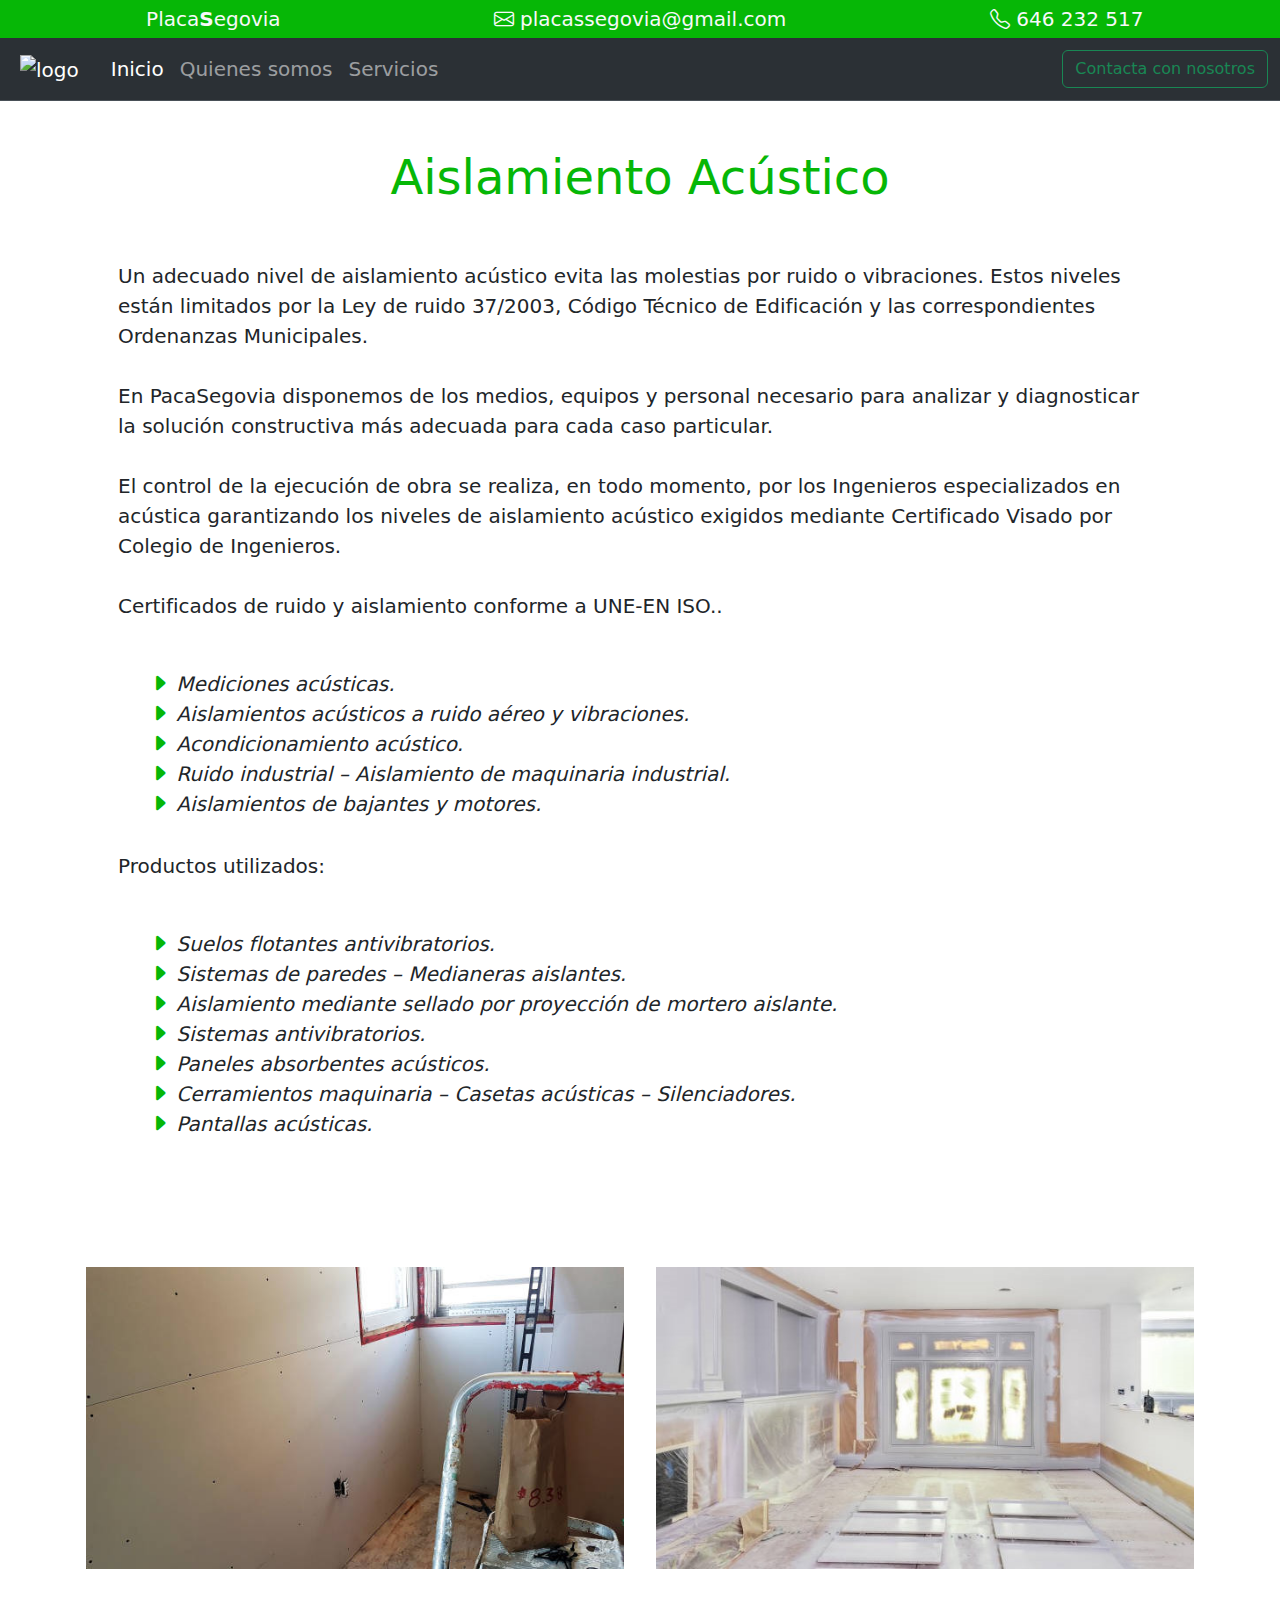
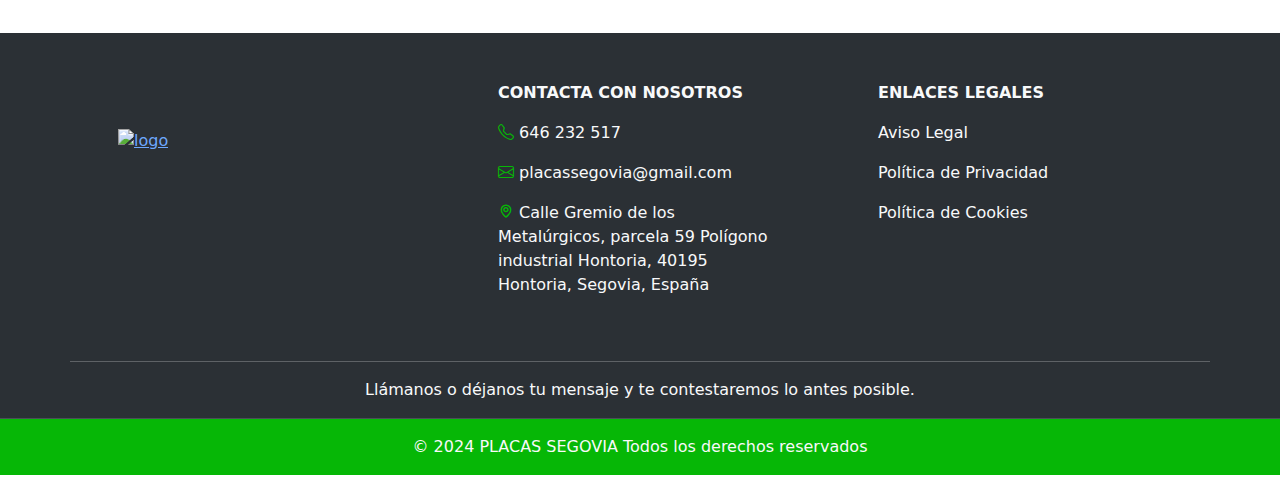
==== aislamiento_acustico.html @ ff98d64a "cambio3" ====
<!DOCTYPE html>
<html lang="es">
<head>
    <meta charset="UTF-8">
    <meta name="viewport" content="width=device-width, initial-scale=1.0">
    <title>Placas Segovia</title>
    <link href="https://cdn.jsdelivr.net/npm/bootstrap@5.3.3/dist/css/bootstrap.min.css" rel="stylesheet" integrity="sha384-QWTKZyjpPEjISv5WaRU9OFeRpok6YctnYmDr5pNlyT2bRjXh0JMhjY6hW+ALEwIH" crossorigin="anonymous">
	  <script src="https://cdn.jsdelivr.net/npm/bootstrap@5.3.3/dist/js/bootstrap.bundle.min.js" integrity="sha384-YvpcrYf0tY3lHB60NNkmXc5s9fDVZLESaAA55NDzOxhy9GkcIdslK1eN7N6jIeHz" crossorigin="anonymous"></script>
    <link rel="stylesheet" href="https://cdn.jsdelivr.net/npm/bootstrap-icons@1.11.3/font/bootstrap-icons.min.css"><!--iconos boostrap-->
    <link href='https://unpkg.com/boxicons@2.1.4/css/boxicons.min.css' rel='stylesheet'><!--iconos boxicons-->
    <link href="style.css" rel="stylesheet"> <!--hoja de estilo-->
</head>
<body>
    <header class="container-fluid fs-5 text-light"> <!-- Cabecera -->
        <div class="row  text-center" style="background:#06b706">
            <div class="col-12 col-sm-4 col-md-4 p-1">
                Placa<span class="fw-bold fs-5">S</span>egovia
            </div>
            <div class="col-12 col-sm-4 col-md-4 p-1">
              <a class="nav-link" href="mailto:placassegovia@gmail.com"><i class="bi bi-envelope"></i>   placassegovia@gmail.com</a>
            </div>
            <div class="col-12 col-sm-4 col-md-4 p-1">
              <i class="bi bi-telephone"></i>   646 232 517
            </div> 
        </div> 
    </header>
    <nav class="container-fluid navbar navbar-expand-lg bg-body-tertiary  bg-dark border-bottom border-body" data-bs-theme="dark"> <!-- Menu -->
      <div class="container-fluid">
          <a class="navbar-brand" href="index.html"><img src="img/PLACASSEGOVIA-logo.png" alt="logo" class="logo px-2"></a>
          <button class="navbar-toggler" type="button" data-bs-toggle="collapse" data-bs-target="#navbarTogglerDemo02" aria-controls="navbarTogglerDemo02" aria-expanded="false" aria-label="Toggle navigation">
              <span class="navbar-toggler-icon"></span>
          </button>
          <div class="collapse navbar-collapse fs-5" id="navbarTogglerDemo02">
              <ul class="navbar-nav me-auto mb-2 mb-lg-0">
                <li class="nav-item">
                  <a class="nav-link active" aria-current="page" href="index.html">Inicio</a>
                </li>
                <li class="nav-item">
                  <a class="nav-link" href="quienesomos.html">Quienes somos</a>
                </li>
                <li class="nav-item">
                  <a class="nav-link" href="servicios.html" aria-disabled="true">Servicios</a>
                </li>
              </ul>
              <a class="btn btn btn-outline-success" href="contacto.html" role="button" >Contacta con nosotros</a>
          </div>
      </div>
    </nav> 
    <section><!-- Cuerpo -->
        <div class="container-fluid fs-5 ">
          <div class="container p-5">
              <div class="">
                  <h5 class=" display-5 text-center" style="color:#06b706;">Aislamiento Acústico</h5>
                  <img src="img/acustico1.jpg" class="card-img center img-fluid pt-3" alt="">
                  <p class="fw-light pt-3">Un adecuado nivel de aislamiento acústico evita las molestias por ruido o vibraciones. Estos niveles están limitados por la Ley de ruido 37/2003, Código Técnico de Edificación y las correspondientes Ordenanzas Municipales.<br><br>

                    En PacaSegovia disponemos de los medios, equipos y personal necesario para analizar y diagnosticar la solución constructiva más adecuada para cada caso particular.<br><br>
                    
                    El control de la ejecución de obra se realiza, en todo momento, por los Ingenieros especializados en acústica garantizando los niveles de aislamiento acústico exigidos mediante Certificado Visado por Colegio de Ingenieros.<br><br>
                    
                    Certificados de ruido y aislamiento conforme a UNE-EN ISO..</p>  
                    <p class="fw-light pt-3">
                        <ul>
                            <i class="bi bi-caret-right-fill titulo"></i><em> Mediciones acústicas.</em><br>
                            <i class="bi bi-caret-right-fill titulo"></i><em> Aislamientos acústicos a ruido aéreo y vibraciones.</em><br>
                            <i class="bi bi-caret-right-fill titulo"></i><em> Acondicionamiento acústico.</em><br>
                            <i class="bi bi-caret-right-fill titulo"></i><em> Ruido industrial – Aislamiento de maquinaria industrial.</em><br>
                            <i class="bi bi-caret-right-fill titulo"></i><em> Aislamientos de bajantes y motores.</em><br>
                        </ul>
                    </p>  
                    <p class="fw-light pt-3">Productos utilizados:</p>
                    <p class="fw-light pt-3">
                        <ul>
                            <i class="bi bi-caret-right-fill titulo"></i><em> Suelos flotantes antivibratorios.</em><br>
                            <i class="bi bi-caret-right-fill titulo"></i><em> Sistemas de paredes – Medianeras aislantes.</em><br>
                            <i class="bi bi-caret-right-fill titulo"></i><em> Aislamiento mediante sellado por proyección de mortero aislante.</em><br>
                            <i class="bi bi-caret-right-fill titulo"></i><em> Sistemas antivibratorios.</em><br>
                            <i class="bi bi-caret-right-fill titulo"></i><em> Paneles absorbentes acústicos.</em><br>
                            <i class="bi bi-caret-right-fill titulo"></i><em> Cerramientos maquinaria – Casetas acústicas – Silenciadores.</em><br>
                            <i class="bi bi-caret-right-fill titulo"></i><em> Pantallas acústicas.</em><br>
                        </ul>
                    </p>   
              </div>
          </div>
        </div>
        <div class="container py-5 text-center">
          <div class="row">
            <div class="col-sm-6  p-3">
              <img class="img-fluid" src="img/acustico3.jpg" alt="">
            </div>
            <div class="col-sm-6   p-3">
              <img class="img-fluid" src="img/acustico4.jpg" alt="">
            </div>
           
          </div>
        </div>
    </section>

    <footer>
      <div class="container-fluid bg-body-tertiary  bg-dark border-bottom border-body" data-bs-theme="dark" >
        <div class="container">
          <div class="row fw-light text-light d-flex align-content-center flex-wrap">
            <div class="col-12 col-md-12 col-lg-4 p-5">
              <a class="" href="index.html"><img src="img/PLACASSEGOVIA-logo.png" alt="logo" class="img-fluid pt-5"></a>
            </div>
            <div class="col-12 col-md-6 col-lg-4 p-5">
              <p class="fw-bold">CONTACTA CON NOSOTROS</p>
              <p><i class="bi bi-telephone" style="color:#06b706;"></i> 646 232 517</p>
              <p><i class="bi bi-envelope" style="color:#06b706;"></i> placassegovia@gmail.com</p>
              <p><i class='bx bx-map' style="color:#06b706;"></i> Calle Gremio de los Metalúrgicos, parcela 59 Polígono industrial Hontoria, 40195 Hontoria, Segovia, España</p> 
            </div>
            <div class="col-12 col-md-6  col-lg-4 p-5">
              <p class="fw-bold">ENLACES LEGALES</p>

              <p><a class="nav-link" href="politicaslegales.html#avisolegal">Aviso Legal</a></p>
              <p><a class="nav-link" href="politicaslegales.html#politicadeprivacidad">Política de Privacidad</a></p>
              <p><a class="nav-link" href="politicaslegales.html#politicadecookies">Política de Cookies</a></p>
            </div>
            <hr>
            <div>
              <p class="text-center">Llámanos o déjanos tu mensaje y te contestaremos lo antes posible.</p>
            </div>
          </div>
        </div>
      </div>
      <div class="container-fluid" style="background:#06b706;">
        <div class="">
          <p class="text-center text-light p-3">
            © 2024 PLACAS SEGOVIA Todos los derechos reservados
          </p>
        </div>
      </div>  
    </footer>
</body>
</html>
---- style.css ----
.logo{
    width: 200px;
    height: 50px;
}
.titulo{
    color: #06b706;
}
.fondo{
    background: #06b706;
}
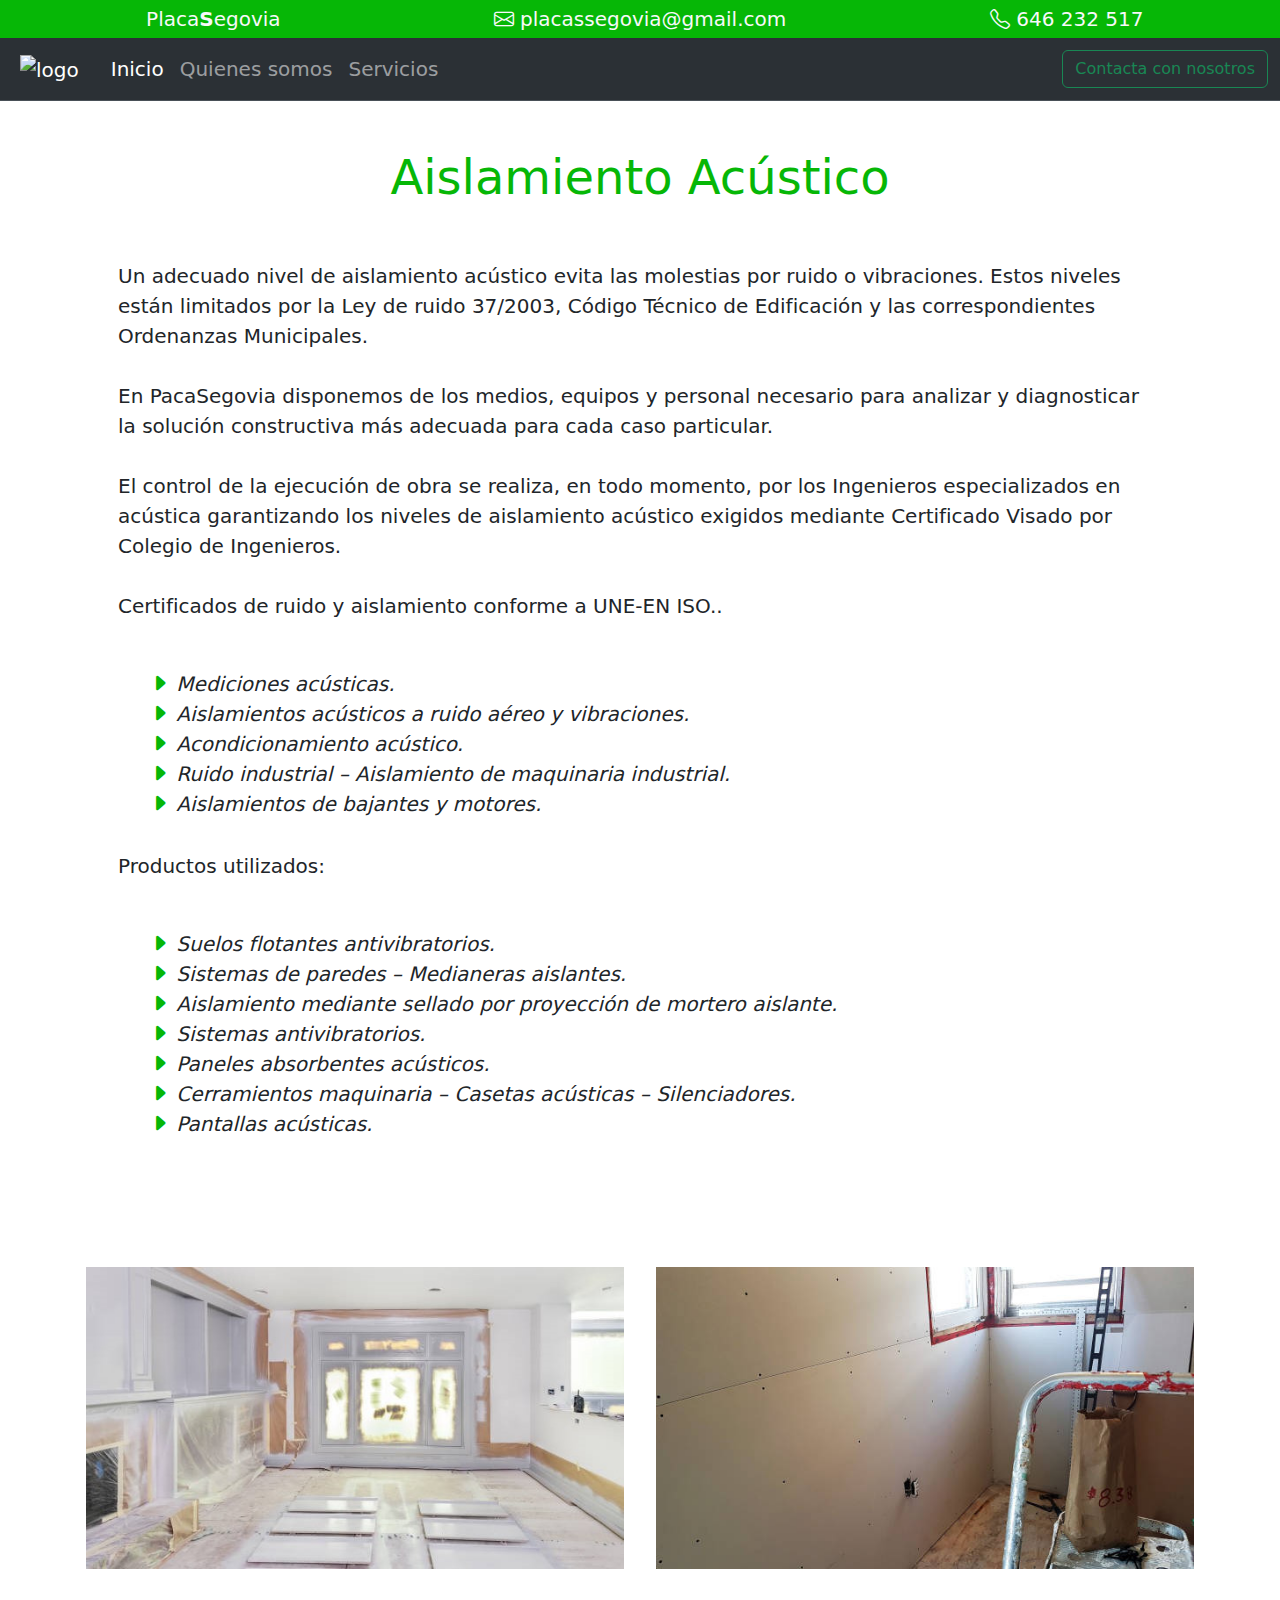
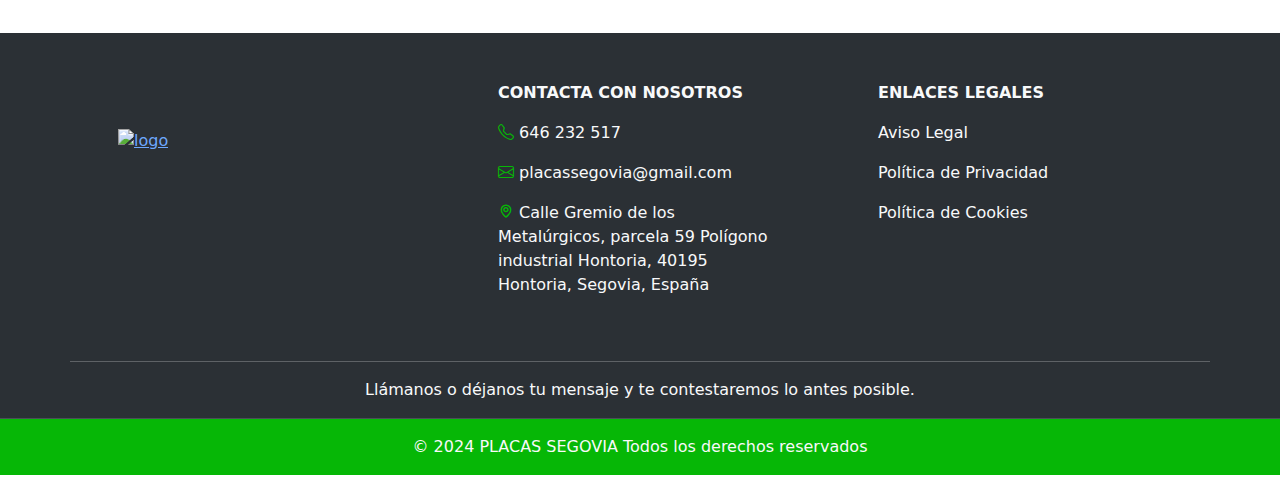
==== commit 5e9be06c: "cambio4" ====
--- a/aislamiento_acustico.html
+++ b/aislamiento_acustico.html
@@ -86,10 +86,10 @@
         <div class="container py-5 text-center">
           <div class="row">
             <div class="col-sm-6  p-3">
-              <img class="img-fluid" src="img/acustico3.jpg" alt="">
+              <img class="img-fluid" src="img/acustico4.jpg" alt="">
             </div>
             <div class="col-sm-6   p-3">
-              <img class="img-fluid" src="img/acustico4.jpg" alt="">
+              <img class="img-fluid" src="img/acustico3.jpg" alt="">
             </div>
            
           </div>
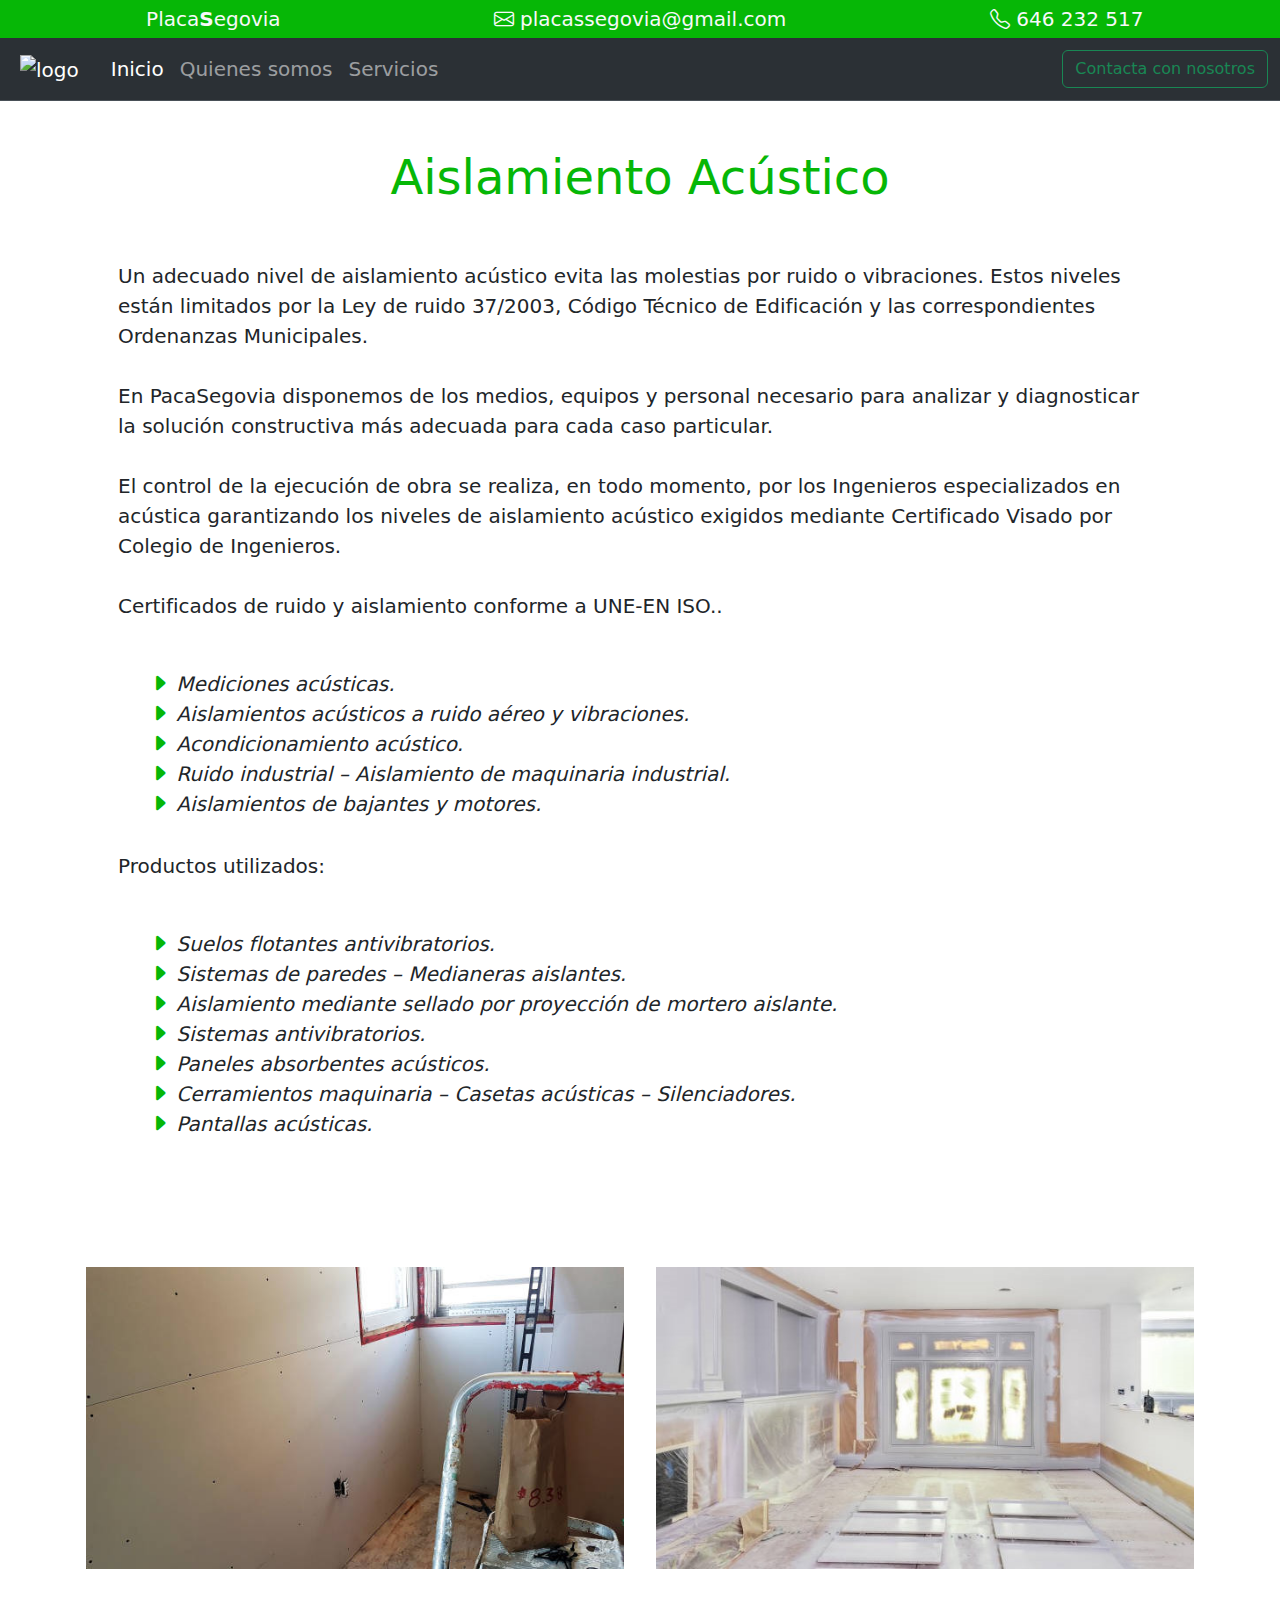
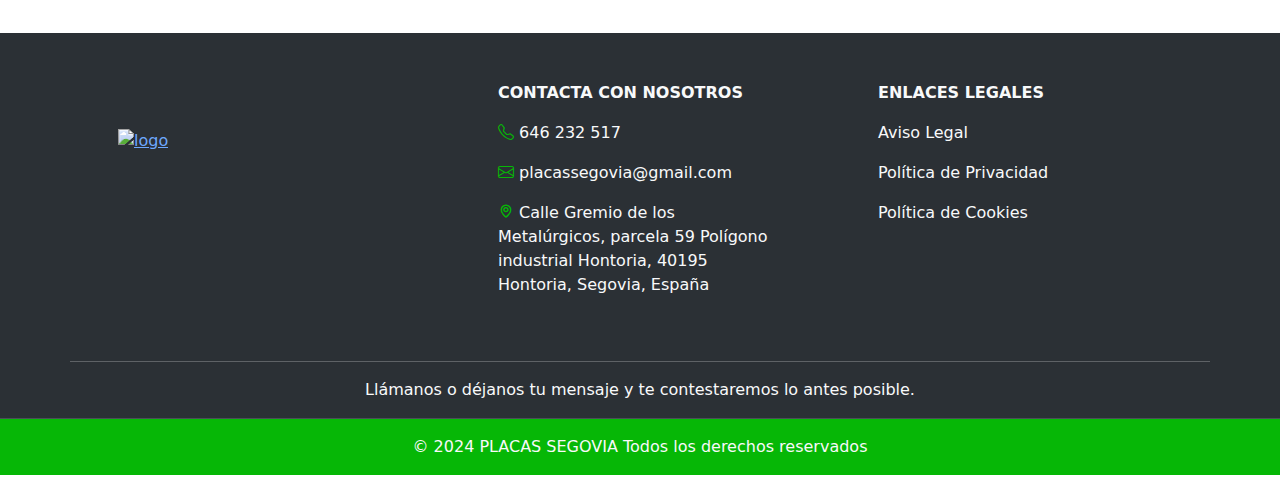
==== commit 555a668f: "cambio" ====
--- a/aislamiento_acustico.html
+++ b/aislamiento_acustico.html
@@ -86,10 +86,10 @@
         <div class="container py-5 text-center">
           <div class="row">
             <div class="col-sm-6  p-3">
-              <img class="img-fluid" src="img/acustico4.jpg" alt="">
+              <img class="img-fluid" src="img/acustico3.jpg" alt="">
             </div>
             <div class="col-sm-6   p-3">
-              <img class="img-fluid" src="img/acustico3.jpg" alt="">
+              <img class="img-fluid" src="img/acustico4.jpg" alt="">
             </div>
            
           </div>
